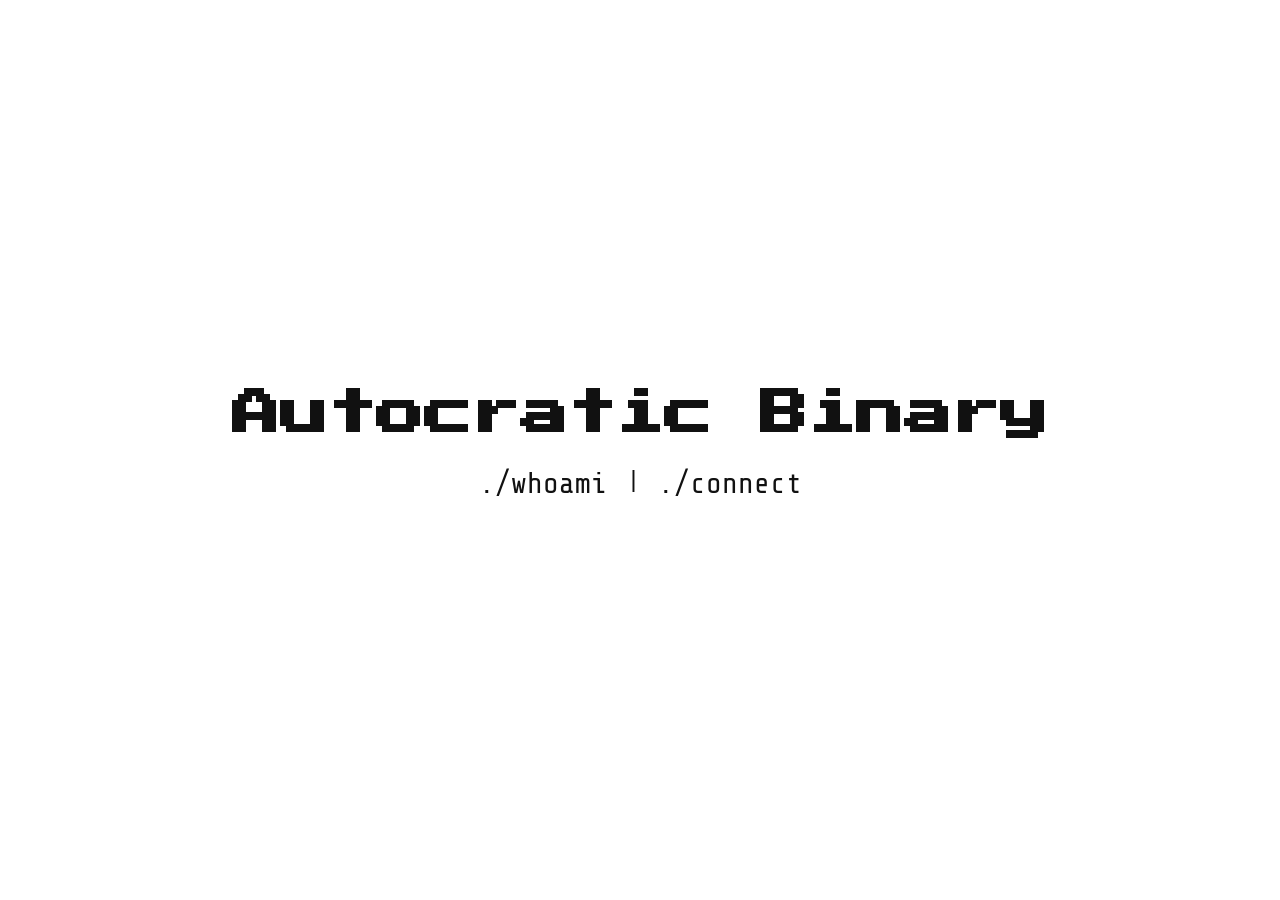
==== index.html @ ccc45036 "initial commit" ====
<!DOCTYPE html>
<html lang="en">
<head>
  <meta charset="UTF-8">
  <meta name="viewport" content="width=device-width, initial-scale=1.0">
  <title>Home</title>
  <style>
    @import url('https://fonts.googleapis.com/css2?family=Press+Start+2P&family=Share+Tech+Mono&display=swap');
    body {
      font-family: 'Share Tech Mono', monospace;
      font-size: 18px;
      color: #111;
      background-color: white;
      margin: 0;
      padding: 0;
      display: flex;
      flex-direction: column;
      justify-content: center;
      align-items: center;
      min-height: 100vh;
      box-sizing: border-box;
    }

    h1 {
      font-family: 'Press Start 2P', cursive;
      font-size: 36px;
      text-align: center;
      margin: 20px 0;
    }

    .links-container {
      font-size: 24px;
      margin: 20px;
      display: flex;
      flex-wrap: wrap;
      justify-content: center;
    }

    .links-container a {
      text-decoration: none;
      margin: 10px;
      color: inherit;
      font-size: 1.5rem; 
    }

    .links-container a:hover {
      color: #ff5733; 
    }

    .separator {
      margin: 10px;
      letter-spacing: -2px;
      vertical-align: middle;
    }

    @media screen and (min-width: 768px) {
      h1 {
        font-size: 48px;
      }

      .links-container a {
        font-size: 1.8rem; 
      }
    }

    @media screen and (max-width: 480px) {
      body {
        padding: 20px;
      }

      h1 {
        font-size: 28px;
      }

      .links-container a {
        font-size: 18px; 
      }
    }
  </style>
</head>
<body>
  <div class="landing">
    <h1>Autocratic Binary</h1>
    <div class="links-container">
      <a href="./whoami.html">./whoami</a>
      <span class="separator">|</span>
      <a href="./connect.html">./connect</a>
    </div>
  </div>
</body>
</html>
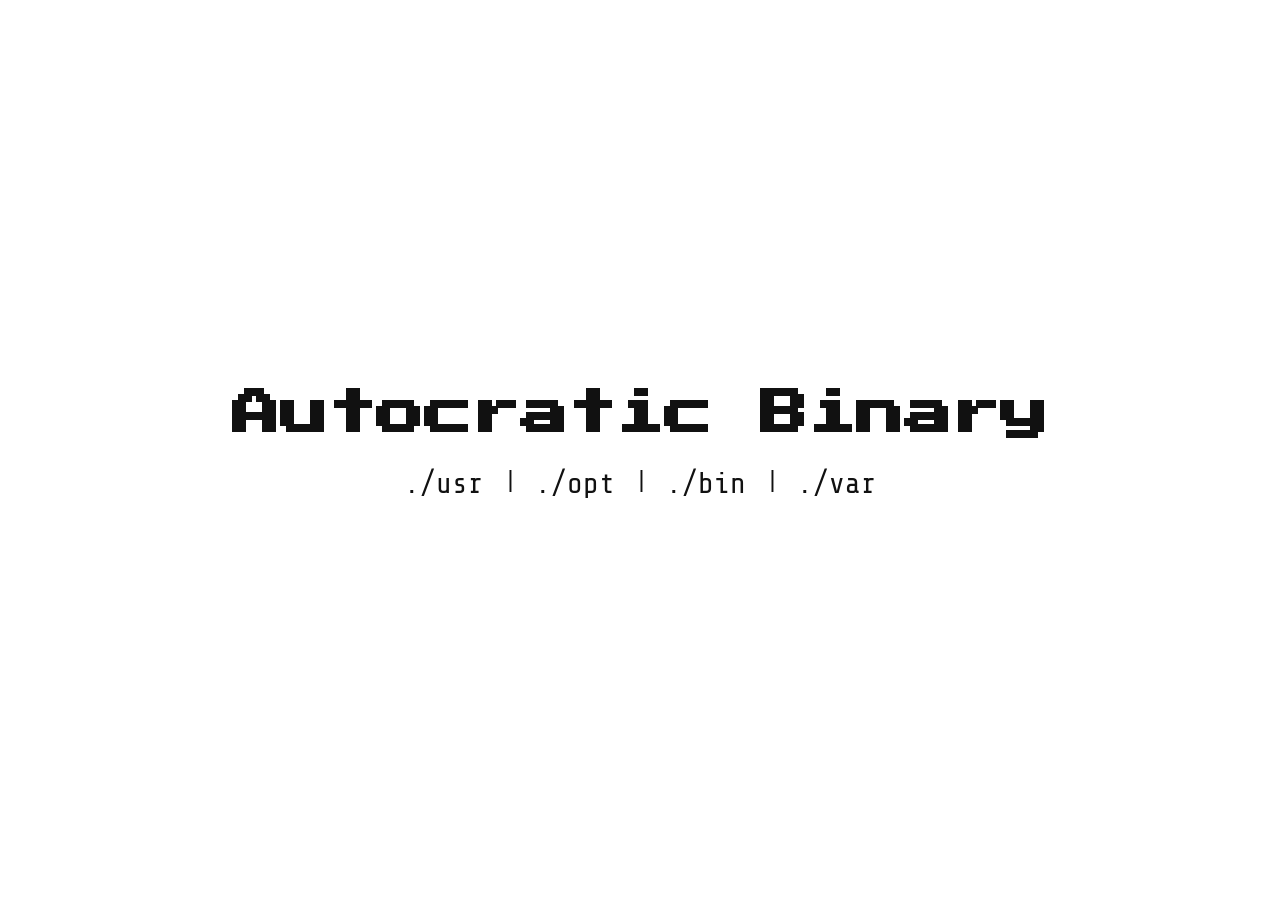
==== commit 8f93c9cb: "2.0" ====
--- a/index.html
+++ b/index.html
@@ -82,9 +82,13 @@
   <div class="landing">
     <h1>Autocratic Binary</h1>
     <div class="links-container">
-      <a href="./whoami.html">./whoami</a>
+      <a href="./usr.html">./usr</a>
       <span class="separator">|</span>
-      <a href="./connect.html">./connect</a>
+      <a href="./opt.html">./opt</a>
+      <span class="separator">|</span>
+      <a href="./bin.html">./bin</a>
+      <span class="separator">|</span>
+      <a href="./var.html">./var</a>
     </div>
   </div>
 </body>
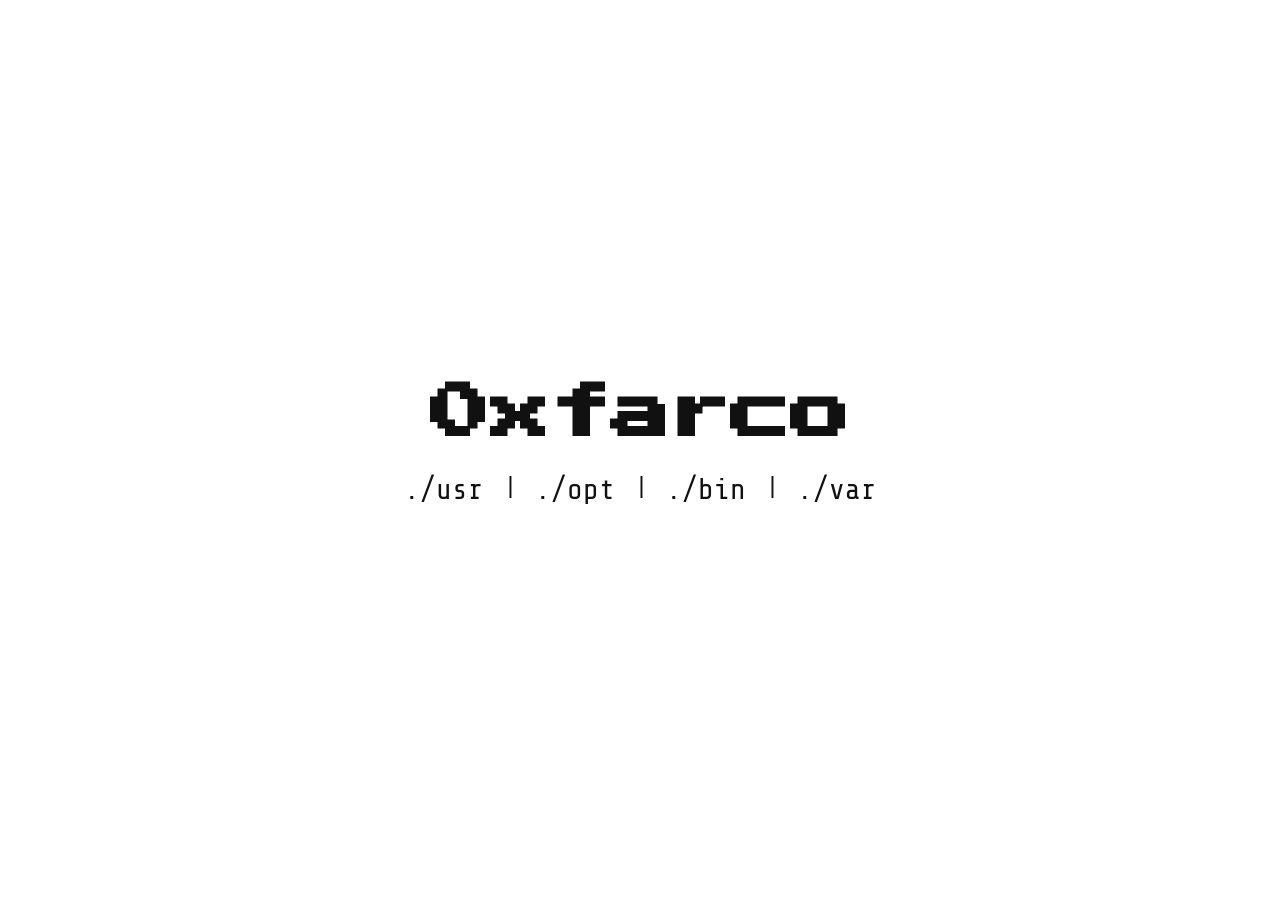
==== commit 96803062: "3.1" ====
--- a/index.html
+++ b/index.html
@@ -55,7 +55,7 @@
 
     @media screen and (min-width: 768px) {
       h1 {
-        font-size: 48px;
+        font-size: 60px;
       }
 
       .links-container a {
@@ -80,7 +80,7 @@
 </head>
 <body>
   <div class="landing">
-    <h1>Autocratic Binary</h1>
+    <h1>0xfarco</h1>
     <div class="links-container">
       <a href="./usr.html">./usr</a>
       <span class="separator">|</span>
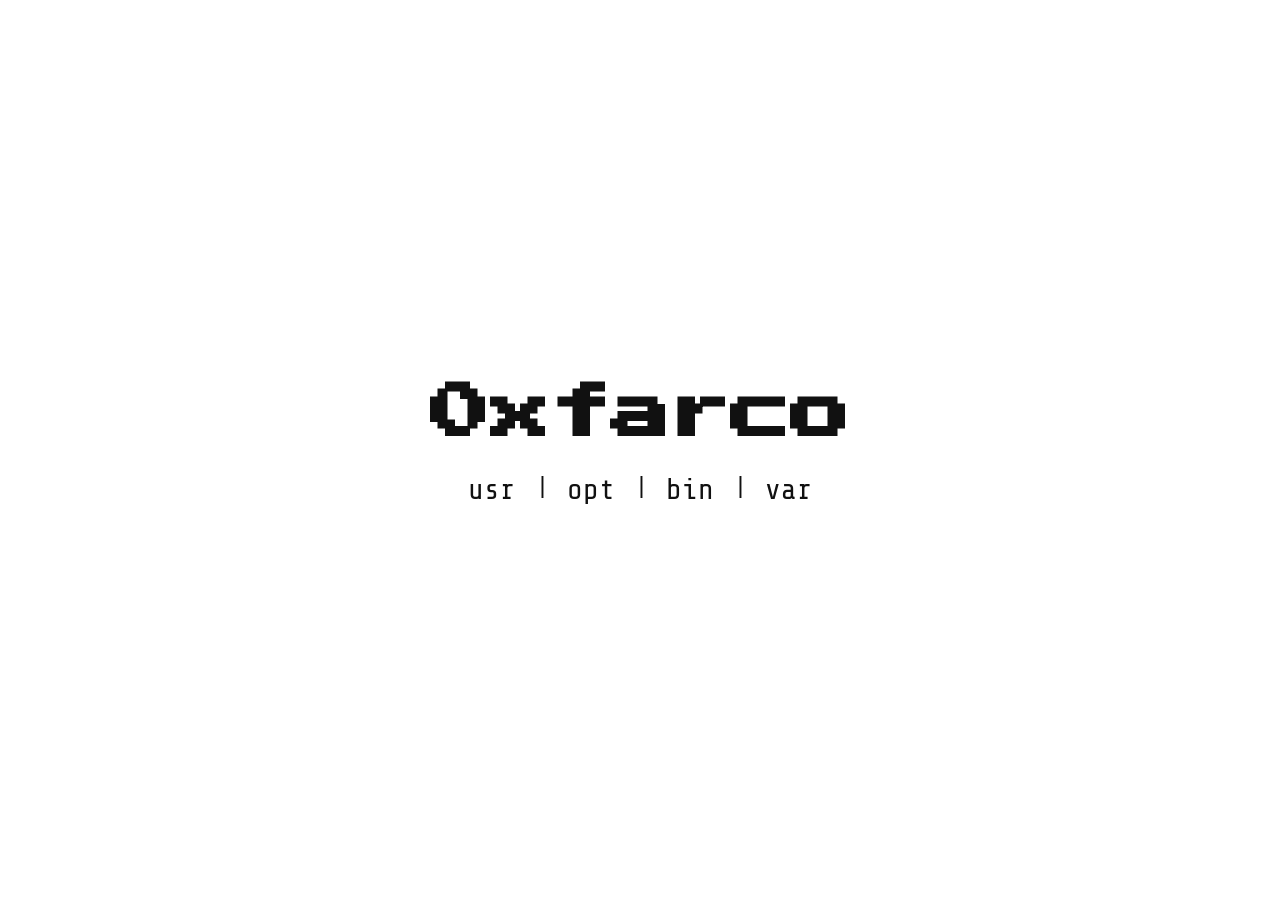
==== commit 201a7d49: "update: page names in index.html && color and title in var.html" ====
--- a/index.html
+++ b/index.html
@@ -82,13 +82,13 @@
   <div class="landing">
     <h1>0xfarco</h1>
     <div class="links-container">
-      <a href="./usr.html">./usr</a>
+      <a href="./usr.html">usr</a>
       <span class="separator">|</span>
-      <a href="./opt.html">./opt</a>
+      <a href="./opt.html">opt</a>
       <span class="separator">|</span>
-      <a href="./bin.html">./bin</a>
+      <a href="./bin.html">bin</a>
       <span class="separator">|</span>
-      <a href="./var.html">./var</a>
+      <a href="./var.html">var</a>
     </div>
   </div>
 </body>
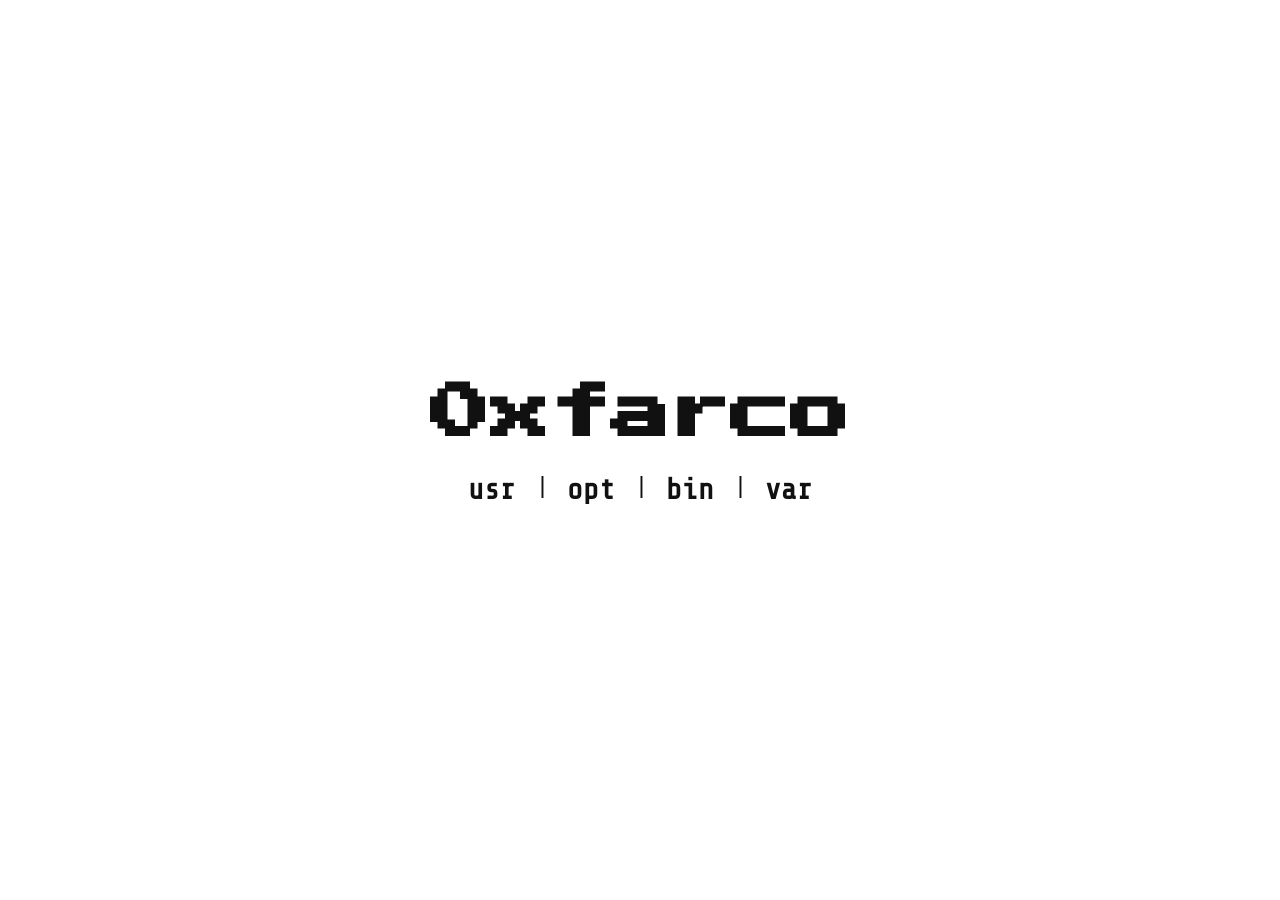
==== commit 2f4f5914: "update portfolio" ====
--- a/index.html
+++ b/index.html
@@ -1,95 +1,24 @@
 <!DOCTYPE html>
 <html lang="en">
-<head>
-  <meta charset="UTF-8">
-  <meta name="viewport" content="width=device-width, initial-scale=1.0">
-  <title>Home</title>
-  <style>
-    @import url('https://fonts.googleapis.com/css2?family=Press+Start+2P&family=Share+Tech+Mono&display=swap');
-    body {
-      font-family: 'Share Tech Mono', monospace;
-      font-size: 18px;
-      color: #111;
-      background-color: white;
-      margin: 0;
-      padding: 0;
-      display: flex;
-      flex-direction: column;
-      justify-content: center;
-      align-items: center;
-      min-height: 100vh;
-      box-sizing: border-box;
-    }
-
-    h1 {
-      font-family: 'Press Start 2P', cursive;
-      font-size: 36px;
-      text-align: center;
-      margin: 20px 0;
-    }
-
-    .links-container {
-      font-size: 24px;
-      margin: 20px;
-      display: flex;
-      flex-wrap: wrap;
-      justify-content: center;
-    }
-
-    .links-container a {
-      text-decoration: none;
-      margin: 10px;
-      color: inherit;
-      font-size: 1.5rem; 
-    }
-
-    .links-container a:hover {
-      color: #ff5733; 
-    }
-
-    .separator {
-      margin: 10px;
-      letter-spacing: -2px;
-      vertical-align: middle;
-    }
-
-    @media screen and (min-width: 768px) {
-      h1 {
-        font-size: 60px;
-      }
-
-      .links-container a {
-        font-size: 1.8rem; 
-      }
-    }
-
-    @media screen and (max-width: 480px) {
-      body {
-        padding: 20px;
-      }
-
-      h1 {
-        font-size: 28px;
-      }
-
-      .links-container a {
-        font-size: 18px; 
-      }
-    }
-  </style>
-</head>
-<body>
-  <div class="landing">
-    <h1>0xfarco</h1>
-    <div class="links-container">
-      <a href="./usr.html">usr</a>
-      <span class="separator">|</span>
-      <a href="./opt.html">opt</a>
-      <span class="separator">|</span>
-      <a href="./bin.html">bin</a>
-      <span class="separator">|</span>
-      <a href="./var.html">var</a>
+  <head>
+    <meta charset="UTF-8">
+    <meta name="viewport" content="width=device-width, initial-scale=1.0">
+    <title>0xfarco</title>
+    <link rel="icon" type="image/png" href="favicon.png" />
+    <link rel="stylesheet" href="style.css">
+  </head>
+  <body>
+    <div class="home">
+      <h1 id="home-heading">0xfarco</h1>
+      <div class="home-links">
+        <a href="./usr.html">usr</a>
+        <span class="separator">|</span>
+        <a href="./opt.html">opt</a>
+        <span class="separator">|</span>
+        <a href="./bin.html">bin</a>
+        <span class="separator">|</span>
+        <a href="./var.html">var</a>
+      </div>
     </div>
-  </div>
-</body>
+  </body>
 </html>
--- a/style.css
+++ b/style.css
@@ -0,0 +1,179 @@
+@import url('https://fonts.googleapis.com/css2?family=Press+Start+2P&family=Share+Tech+Mono&display=swap');
+body {
+    font-family: 'Share Tech Mono', monospace;
+    font-size: 18px;
+    color: #111;
+    background-color: white;
+    margin: 0;
+    padding: 20px;
+    display: flex;
+    flex-direction: column;
+    justify-content: center;
+    align-items: center;
+    min-height: 100vh;
+    box-sizing: border-box;
+}
+
+.home h1,
+.usr h1,
+.opt h1,
+.bin h1,
+.var h1 {
+    font-family: 'Press Start 2P', cursive;
+    font-size: 40px;
+    text-align: center;
+    margin: 20px 0;
+}
+
+.opt h2,
+.bin h2 {
+    font-size: 28px;
+    margin-top: 30px;
+    margin-bottom: 10px;
+}
+
+.home-links {
+    font-size: 24px;
+    margin: 20px;
+    display: flex;
+    flex-wrap: wrap;
+    justify-content: center;
+}
+
+.home-links a {
+    text-decoration: none;
+    margin: 10px;
+    color: inherit;
+    font-size: 1.5rem; 
+}
+
+.home-links a:hover {
+    color: #ff5733; 
+}
+
+.separator {
+    margin: 10px;
+    letter-spacing: -2px;
+    vertical-align: middle;
+}
+
+p {
+    max-width: 800px;
+    line-height: 1.6;
+}
+
+a {
+    color: #111;
+    text-decoration: none;
+    font-weight: bold;
+}
+
+a:hover {
+    color: #ff5733; 
+}
+
+.back-link {
+    margin-top: 30px;
+    font-size: 20px;
+}
+
+table {
+    width: 100%;
+    max-width: 900px;
+    border-collapse: collapse;
+    margin-top: 20px;
+}
+
+table, th, td {
+    border: 1px solid #ddd;
+}
+
+th, td {
+    padding: 8px;
+    text-align: left;
+}
+
+th {
+    background-color: #f2f2f2;
+}
+
+.var-links {
+    font-size: 24px; 
+    display: flex;
+    flex-wrap: wrap; 
+    justify-content: center; 
+    width: 100%; 
+}
+
+.link-box {
+    background-color: #ffffff; 
+    border: 1px solid #333; 
+    padding: 15px; 
+    margin: 10px; 
+    width: calc(45% - 20px); 
+    text-align: center; 
+    font-size: 1rem;
+    display: flex; 
+    justify-content: center; 
+    align-items: center;  
+}
+
+.var-links a {
+    text-decoration: none;
+    color: inherit; 
+    display: flex;
+    align-items: center;
+    font-size: 1.1rem;
+}
+
+.var-links a:hover {
+    color: #ff5733;
+}
+
+.var-links a i {
+    margin-right: 8px; 
+}
+
+@media screen and (min-width: 768px) {
+    .home h1 {
+        font-size: 60px;
+    }
+
+    .home-links a {
+        font-size: 1.8rem; 
+    }
+}
+
+@media screen and (max-width: 480px) {
+    body {
+        padding: 20px;
+    }
+    
+    h1 {
+        font-size: 28px;
+    }
+
+    h2 {
+        font-size: 24px;
+    }
+
+    .home-links a {
+        font-size: 18px; 
+    }
+
+    p {
+        font-size: 16px;
+    }
+
+    td {
+        font-size: 16px;
+    }
+
+    .var-links a {
+        font-size: 18px; 
+    }
+
+    .link-box {
+        width: 100%; 
+    }
+}
